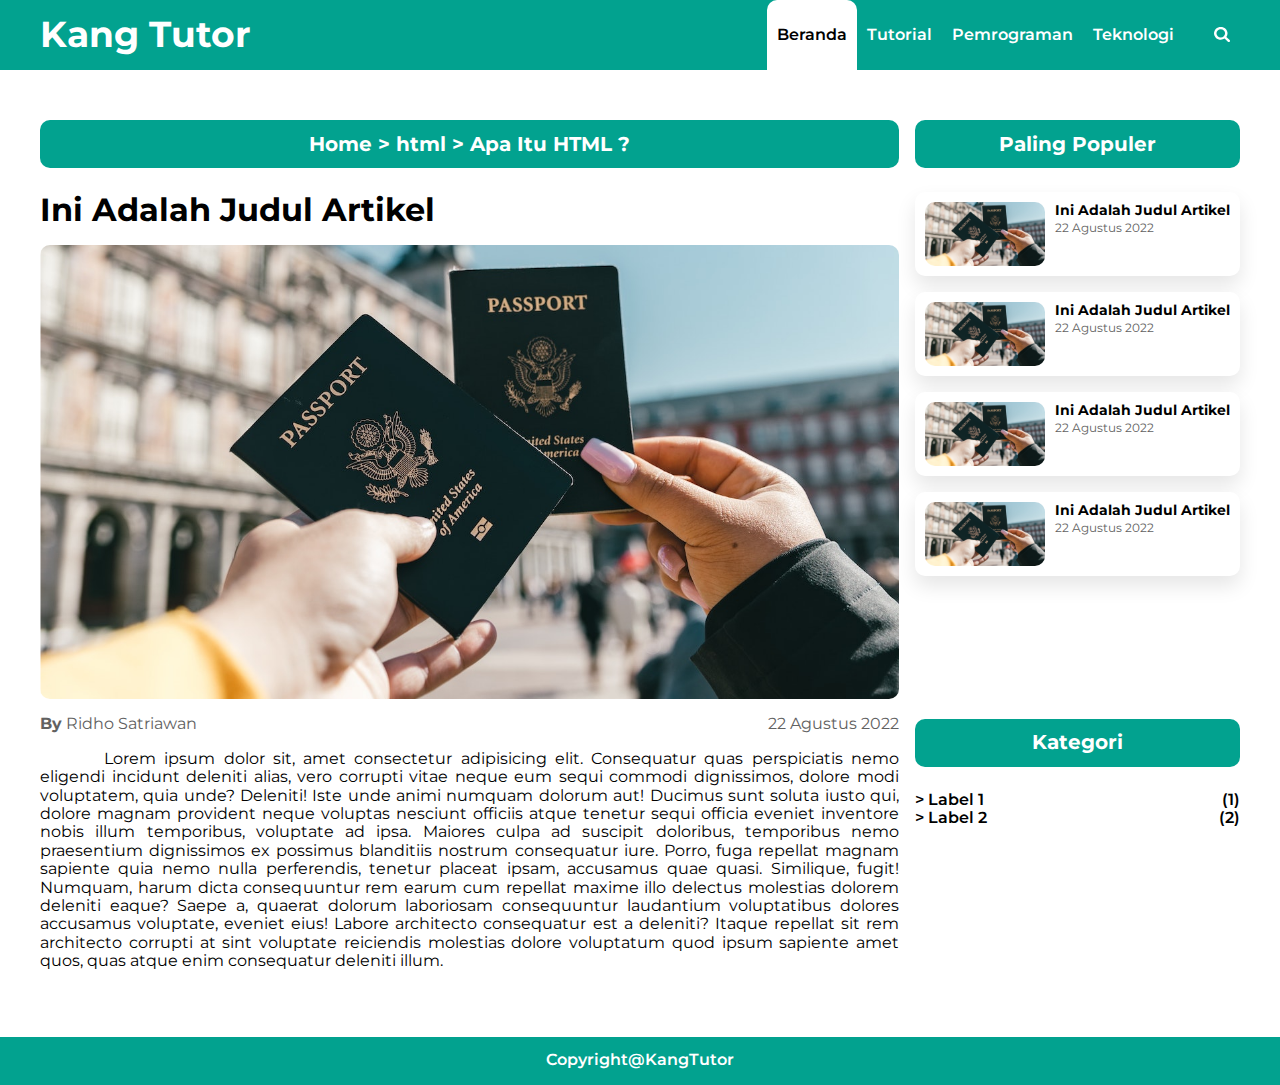
==== post.html @ dec4fd3c "feat: create post page" ====
<!DOCTYPE html>
<html lang="pt-br">
<head>
  <meta charset="UTF-8">
  <meta http-equiv="X-UA-Compatible" content="IE=edge">
  <meta name="viewport" content="width=device-width, initial-scale=1.0">
  <link rel="preconnect" href="https://fonts.googleapis.com">
  <link rel="preconnect" href="https://fonts.gstatic.com" crossorigin>
  <link href="https://fonts.googleapis.com/css2?family=Montserrat:wght@400;500;600;700&display=swap" rel="stylesheet">
  <link rel="stylesheet" href="css/normalize.css">
  <link rel="stylesheet" href="css/variables.css">
  <link rel="stylesheet" href="css/style.css">
  <link rel="stylesheet" href="css/post.css">
  <title>Simple Responsive Blog Design</title>
</head>

<body>
  <header class="blog__header">
    <div class="blog__container">
      <nav class="header__navbar">
        <h1><a href="index.html" class="navbar__logo">Kang Tutor</a></h1>
        <ul class="navbar__links">
          <li class="active"><a href="#" class="navbar__link">Beranda</a></li>
          <li><a href="#" class="navbar__link">Tutorial</a></li>
          <li><a href="#" class="navbar__link">Pemrograman</a></li>
          <li><a href="#" class="navbar__link">Teknologi</a></li>
          <li class="navbar__close"><img class="navbar__close-icon" src="images/icons/close.svg" /></li>
          <li class="navbar__search">
            <form class="navbar__search-bar">
              <input class="search-bar__input" type="text" placeholder="Cari Artikel atau Kategori">
              <button class="search-bar__button">
                <img class="search-bar__icon" src="images/icons/search.svg" />
              </button>
            </form>
            <img class="navbar__search-icon" src="images/icons/search-white.svg" />
          </li>
        </ul>
        <img class="navbar__burger-icon" src="images/icons/burger.svg" alt="Menu" />
      </nav>
    </div>
  </header>

  <main class="blog__content">
    <div class="blog__container">
      <section class="content__main-post">
        <header class="content__section-header">
          <h2>Home > html > Apa Itu HTML ?</h2>
        </header>
        <article class="main-post__post">
          <h1 class="post__title">Ini Adalah Judul Artikel</h1>
          <figure>
            <img class="post__image" src="images/travel.jpg" alt="Ini Adalah Judul Artikel" />
          </figure>
          <div class="post__subtitle">
            <span class="post__author"><strong>By</strong> Ridho Satriawan</span>
            <time datetime="2022-08-22">22 Agustus 2022</time>
          </div>

          <p class="post__content">
            Lorem ipsum dolor sit, amet consectetur adipisicing elit. Consequatur quas perspiciatis nemo eligendi incidunt deleniti alias, vero corrupti vitae neque eum sequi commodi dignissimos, dolore modi voluptatem, quia unde? Deleniti!
            Iste unde animi numquam dolorum aut! Ducimus sunt soluta iusto qui, dolore magnam provident neque voluptas nesciunt officiis atque tenetur sequi officia eveniet inventore nobis illum temporibus, voluptate ad ipsa.
            Maiores culpa ad suscipit doloribus, temporibus nemo praesentium dignissimos ex possimus blanditiis nostrum consequatur iure. Porro, fuga repellat magnam sapiente quia nemo nulla perferendis, tenetur placeat ipsam, accusamus quae quasi.
            Similique, fugit! Numquam, harum dicta consequuntur rem earum cum repellat maxime illo delectus molestias dolorem deleniti eaque? Saepe a, quaerat dolorum laboriosam consequuntur laudantium voluptatibus dolores accusamus voluptate, eveniet eius!
            Labore architecto consequatur est a deleniti? Itaque repellat sit rem architecto corrupti at sint voluptate reiciendis molestias dolore voluptatum quod ipsum sapiente amet quos, quas atque enim consequatur deleniti illum.
          </p>
        </article>
      </section>
  
      <aside class="content__popular-posts">
        <header class="content__section-header">
          <h2>Paling Populer</h2>
        </header>
        <main class="popular-posts__posts">
          <article class="content__card content__card--small">
            <figure>
              <img class="card__image" src="images/travel.jpg" alt="Ini Adalah Judul Artikel" />
            </figure>
            <figcaption>
              <h3>Ini Adalah Judul Artikel</h3>
              <time datetime="2022-08-22">22 Agustus 2022</time>
            </figcaption>
          </article>

          <article class="content__card content__card--small">
            <figure>
              <img class="card__image" src="images/travel.jpg" alt="Ini Adalah Judul Artikel" />
            </figure>
            <figcaption>
              <h3>Ini Adalah Judul Artikel</h3>
              <time datetime="2022-08-22">22 Agustus 2022</time>
            </figcaption>
          </article>

          <article class="content__card content__card--small">
            <figure>
              <img class="card__image" src="images/travel.jpg" alt="Ini Adalah Judul Artikel" />
            </figure>
            <figcaption>
              <h3>Ini Adalah Judul Artikel</h3>
              <time datetime="2022-08-22">22 Agustus 2022</time>
            </figcaption>
          </article>

          <article class="content__card content__card--small">
            <figure>
              <img class="card__image" src="images/travel.jpg" alt="Ini Adalah Judul Artikel" />
            </figure>
            <figcaption>
              <h3>Ini Adalah Judul Artikel</h3>
              <time datetime="2022-08-22">22 Agustus 2022</time>
            </figcaption>
          </article>
        </main>
      </aside>
  
      <aside class="content__categories">
        <header class="content__section-header">
          <h2>Kategori</h2>
        </header>
        <main>
          <ol class="categories__list">
            <li class="list__item">
              <label>Label 1</label>
              <span>(1)</span>
            </li>
            <li class="list__item">
              <label>Label 2</label>
              <span>(2)</span>
            </li>
          </ol>
        </main>
      </aside>
    </div>
  </main>

  <footer class="blog__footer">
    <div class="blog__container">
      <span>Copyright@KangTutor</span>
    </div>
  </footer>

  <script src="js/script.js"></script>
</body>
</html>
---- css/variables.css ----
:root {
  --primary-color: #02A28F;
  --secondary-color: #000000;
  --contrast-color: #FFFFFF;
  --placeholder-color: #D9D9D9;
  --text-highlight-color: #616161;
  --overlay-label-color: rgba(255, 255, 255, 0.6);

  --card-shadow:  0px 10px 20px rgba(0, 0, 0, 0.1);
  --header-shadow: 0px 10px 10px rgba(0, 0, 0, 0.1);

  --large-radio-border: 10px;
  --small-radio-border: 5px;

  /* FONTE SIZE REFERENCE */

  /*  36px === 2.25rem
      32px === 2rem
      24px === 1.5rem
      20px === 1.25rem
      16px === 1rem
      14px === 0.875rem
      12px === 0.75rem
      10px === 0.625rem   */
}
---- css/style.css ----
* {
  font-family: 'Montserrat', sans-serif;
}

.blog__header,
.content__section-header,
.blog__footer {
  background-color: var(--primary-color);
  color: var(--contrast-color);
}

.blog__container {
  padding-inline: 20px;
  margin-inline: auto;
  max-width: 1200px;
}

.header__navbar {
  height: 70px;
  display: flex;
  justify-content: space-between;
  align-items: center;
}

h1, h2, h3 {
  margin: 0;
}

.navbar__logo {
  font-size: 2rem;
  color: var(--contrast-color);
  text-decoration: none;
}

.navbar__links,
.navbar__close-icon {
  display: none;
}

.blog__content {
  padding-block: 15px;
}

.content__last-post {
  margin-bottom: 15px;
}

.content__card figure {
  margin: 0;
  position: relative;
  height: 8px;
  padding-bottom: 52%;
  overflow: hidden;
  border-radius: var(--large-radio-border);
}

.content__card .card__image {
  position: absolute;
  left: 50%;
  top: 50%;
  width: 100%;
  height: auto;
  transform: translate(-50%,-50%); 
}

.content__card--big .card__label {
  position: absolute;
  bottom: 0;
  padding: 20px 5%;
  font-size: 0.875rem;
  background-color: var(--overlay-label-color);
  width: 90%;
  opacity: 0.4;
  transition: all .5s;
}

.content__card--big .card__label:hover {
  opacity: 1;
}

.content__card--big .card__label h3 {
  font-size: 1.5rem;
}

.content__section-header {
  border-radius: var(--small-radio-border);
  display: flex;
  justify-content: center;
  align-items: center;
  padding-inline: 5px;
  height: 28px;
  margin-bottom: 15px;
}

.content__section-header h2 {
  font-size: 0.875rem;
}

.content__section-header a {
  font-size: 0.625rem;
  color: var(--contrast-color);
}

.content__section-header--link {
  justify-content: space-between;
}

.content__card--medium {
  box-shadow: var(--card-shadow);
  border-radius: var(--large-radio-border);
}

.content__card--medium .card__label {
  font-size: 0.875rem;
  padding: 12px 12px 40px 12px;
}

.content__card--medium .card__label h3 {
  font-size: 1.25rem;
}

.content__card--medium .card__label p {
  margin-block: 10px;
}

.content__card--medium .card__category {
  color: var(--primary-color);
}

.content__card--medium .card__author, time {
  color: var(--text-highlight-color);
}

.all-posts__posts {
  display: grid;
  gap: 16px;
  /* grid-template-columns: repeat(auto-fit, minmax(240px, 1fr)); */
}

.content__popular-posts,
.content__categories {
  display: none;
}

.blog__footer,
.blog__footer .blog__container,
.blog__footer span {
  height: 48px;
  font-weight: 600;
}

.blog__footer span {
  display: flex;
  justify-content: center;
  align-items: center;
}

.content__card,
.navbar__burger-icon,
.categories__list .list__item label {
  cursor: pointer;
}

/* Segunda Etapa - Novas Sections */

.navbar__links {
  list-style: none;
  align-items: center;
  height: 100%;
  padding: 0;
}

.navbar__links li {
  height: 100%;
  display: flex;
  align-items: center;
  padding-inline: 10px;
  cursor: pointer;
  transition: all .4s;
}

.navbar__link {
  font-weight: 600;
  color: var(--contrast-color);
  text-decoration: none;
}

.content__card--small {
  box-shadow: var(--card-shadow);
  background-color: var(--contrast-color);
  border-radius: var(--large-radio-border);
  display: flex;
  padding: 10px;
  gap: 10px;
}

.content__card--small figure {
  width: 115px;
  height: 54px;
  padding: 0px;
}

.content__card--small h3 {
  font-size: 0.875rem;
}

.content__card--small time {
  font-size: 0.75rem;
}

.popular-posts__posts {
  display: flex;
  flex-direction: column;
  gap: 16px
}

.content__card--small:last-child {
  display: none;
}

.categories__list {
  /* list-style: "> "; */
  padding: 0;
  font-weight: 600;
}

.categories__list .list__item {
  display: flex;
  justify-content: space-between;
}

.categories__list .list__item label::before {
  content: "> ";
}

.navbar__search-bar {
  /* display: flex; */
  display: none;
  width: 320px;
  position: relative;
}

.search-bar__input {
  width: 100%;
  background-color: var(--placeholder-color);
  border: none;
  outline: none;
  padding-inline: 10px;
  height: 46px;
  border-radius: var(--large-radio-border) 0 0 var(--large-radio-border);
  color: var(--text-highlight-color);
}

.search-bar__input:focus {
  color: var(--secondary-color);
}

.search-bar__button {
  height: 48px;
  width: 40px;
  background-color: var(--placeholder-color);
  padding-inline: 10px;
  border-radius: 0 var(--large-radio-border) var(--large-radio-border) 0;
  cursor: pointer;
  border: none;
  outline: none;
  display: flex;
  align-items: center;
}

/* Terceira Etapa - Menu Mobile */ 

.mobile__menu .header__navbar {
  background-color: var(--primary-color);
  position: fixed;
  height: 100%;
  /* width: 100%; */
  width: calc(100% - 30px);
  z-index: 1;
  top: 0;
  left: 0;
  padding: 20px 15px 60px;
}

.mobile__menu .navbar__links {
  display: flex;
  flex-direction: column;
  justify-content: flex-start;
  align-items: flex-start;
  list-style: none;
  padding: 0;
  margin: 0;
  gap: 24px;
  width: 100%;
  height: 100%;
}

.mobile__menu .navbar__links li {
  width: 100%;
  height: fit-content;
  padding-inline: 0;
}

.mobile__menu .navbar__logo, 
.mobile__menu .navbar__search-icon, 
.mobile__menu .navbar__burger-icon {
  display: none;
}

.mobile__menu .navbar__close-icon {
  display: block;
}

.mobile__menu .navbar__close {
  display: flex;
  justify-content: flex-end;
}

.mobile__menu .navbar__search-bar {
  width: 100%;
  display: flex;
}

.mobile__menu .navbar__search,
.mobile__menu .navbar__close {
  order: -1;
}

.mobile__menu .content__popular-posts {
  display: flex;
  flex-direction: column;
  z-index: 1;
  position: fixed;
  bottom: 60px;
  width: calc(100% - 40px);
}

.mobile__menu .navbar__link,
.mobile__menu .content__section-header h2 {
  font-weight: 700;
  font-size: 2rem;
}

.mobile__menu .content__section-header {
  justify-content: flex-start;
}

.mobile__menu .navbar__links,
.mobile__menu .content__popular-posts {
  max-width: 500px;
}

.mobile__menu .blog__container,
.mobile__menu .header__navbar {
  display: flex;
  justify-content: center;
}

@media screen and (min-width: 768px) {
  .blog__container {
    padding-inline: 40px;
  }

  .blog__content {
    padding-block: 20px;
  }

  .content__last-post,
  .content__section-header {
    margin-bottom: 20px;
  }

  .content__section-header {
    border-radius: var(--large-radio-border);
    padding-inline: 22px;
    height: 48px;
  }

  .navbar__logo {
    font-size: 2.25rem;
  }

  .content__card--big .card__label {
    font-size: 1rem;
  }

  .content__card--big .card__label h3 {
    font-size: 2rem;
  }

  .content__section-header h2 {
    font-size: 1.25rem;
  }
  
  .content__section-header a {
    font-size: 0.875rem;
    color: var(--contrast-color);
  }
  
  .all-posts__posts {
    grid-template-columns: repeat(2, 1fr)
  }

  /* Terceira Etapa - Menu Mobile */ 

  .mobile__menu .content__section-header {
    padding-inline: 0;
  }

  .mobile__menu .navbar__link,
  .mobile__menu .content__section-header h2 {
    font-size: 2.25rem;
  }
}

@media screen and (min-width: 1024px) {
  .content__last-post {
    grid-area: lp;
  }

  .content__all-posts {
    grid-area: ap;
  }

  .content__popular-posts {
    grid-area: pp;
    display: block;
  }

  .content__categories {
    grid-area: ct;
    display: block;
  }

  .blog__content .blog__container {
    display: grid;
    column-gap: 16px;
    grid-template-areas: 
      "lp pp"
      "ap ct"
  }

  .navbar__burger-icon {
    display: none;
  }

  .navbar__links {
    display: flex;
  }

  .blog__content {
    padding-block: 26px;
  }

  .content__last-post,
  .content__section-header {
    margin-bottom: 24px;
  }

  .navbar__links li.active,
  .navbar__links li:hover:not(:last-child) {
    background-color: var(--contrast-color);
    border-radius: var(--large-radio-border) var(--large-radio-border) 0 0;
  }

  .navbar__links li.active a,
  .navbar__links li:hover a {
    color: var(--secondary-color);
  }

  .navbar__search-icon {
    display: block;
    cursor: pointer;
  }
}

@media screen and (min-width: 1280px) {
  .blog__content {
    padding-block: 50px;
  }

  .all-posts__posts {
    gap: 24px;
  }

  .content__card--small:last-child {
    display: flex;
  }

  .content__card--small figure {
    width: 120px;
    height: 64px;
  }
}
---- css/post.css ----
.post__subtitle {
  display: flex;
  justify-content: space-between;
  color: var(--text-highlight-color);
}

.main-post__post figure {
  margin: 0;
  position: relative;
  height: 8px;
  padding-bottom: 52%;
  overflow: hidden;
  border-radius: var(--large-radio-border);
}

.main-post__post .post__image {
  position: absolute;
  left: 50%;
  top: 50%;
  width: 100%;
  height: auto;
  transform: translate(-50%,-50%); 
}

.post__content {
  text-align: justify;
  text-indent: 4rem;
}

.post__title,
.post__subtitle,
.main-post__post figure {
  margin-bottom: 16px;
}

.content__card--small:last-child {
  display: flex;
}

@media screen and (min-width: 1024px) {
  .content__main-post {
    grid-area: mp;
    max-width: 859px;
  }

  .blog__content .blog__container {
    grid-template-areas: 
      "mp pp"
      "mp ct"
  }
}
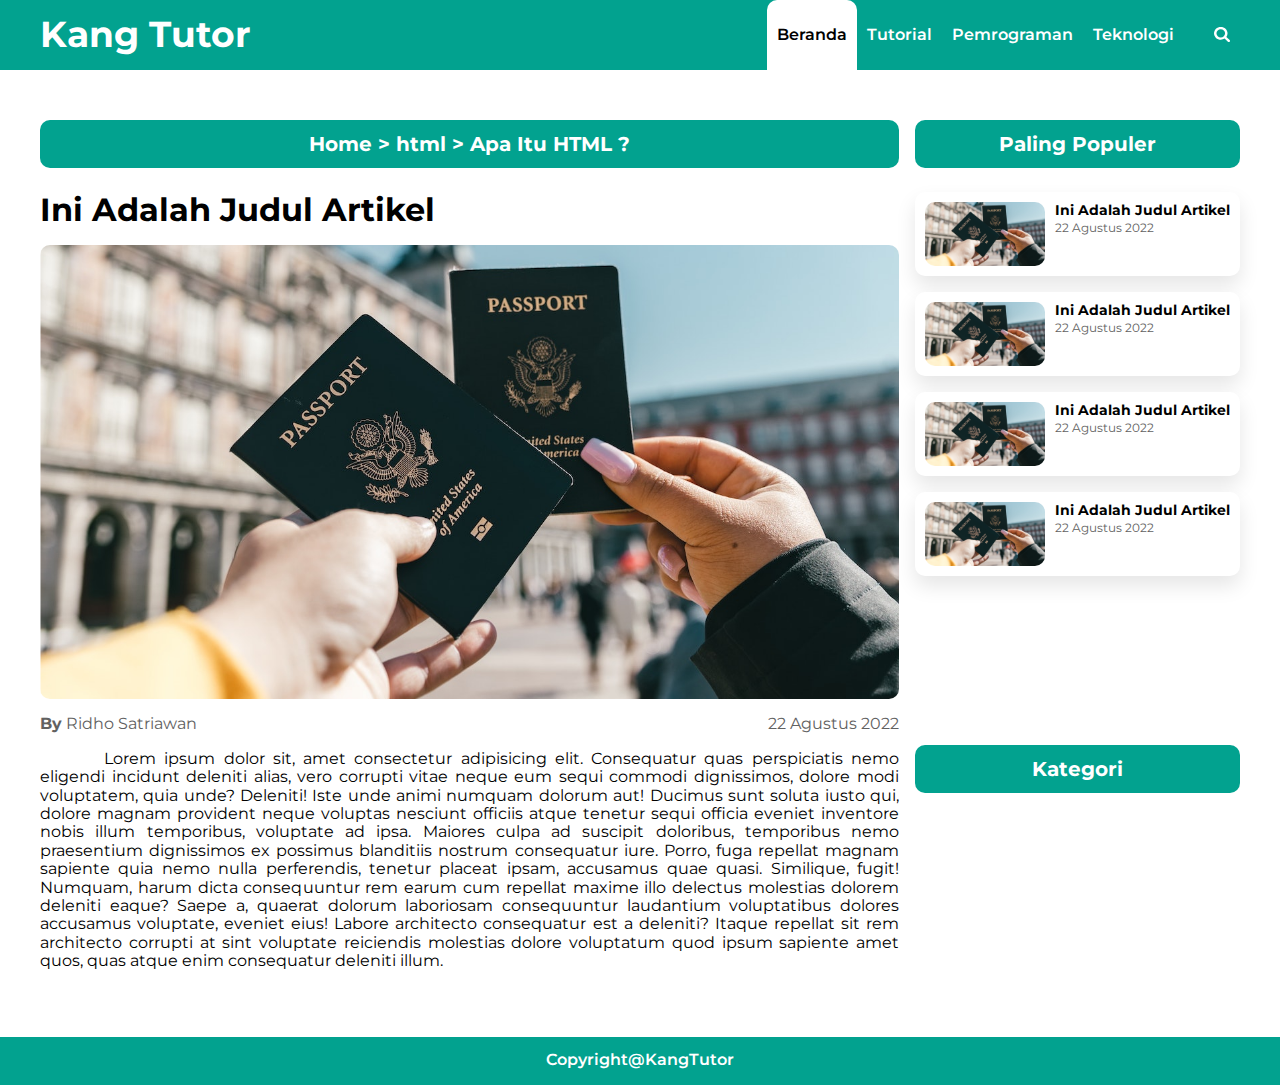
==== commit 632a0bf5: "feat: add initial script on post" ====
--- a/post.html
+++ b/post.html
@@ -140,5 +140,6 @@
   </footer>
 
   <script src="js/script.js"></script>
+  <script src="js/post.js"></script>
 </body>
 </html>--- a/css/style.css
+++ b/css/style.css
@@ -195,6 +195,7 @@
 }
 
 .content__card--small figure {
+  min-width: 115px;
   width: 115px;
   height: 54px;
   padding: 0px;
@@ -472,6 +473,13 @@
     display: block;
     cursor: pointer;
   }
+
+  /* News */
+
+  .content__popular-posts,
+  .content__categories {
+    max-width: 325px;
+  }
 }
 
 @media screen and (min-width: 1280px) {
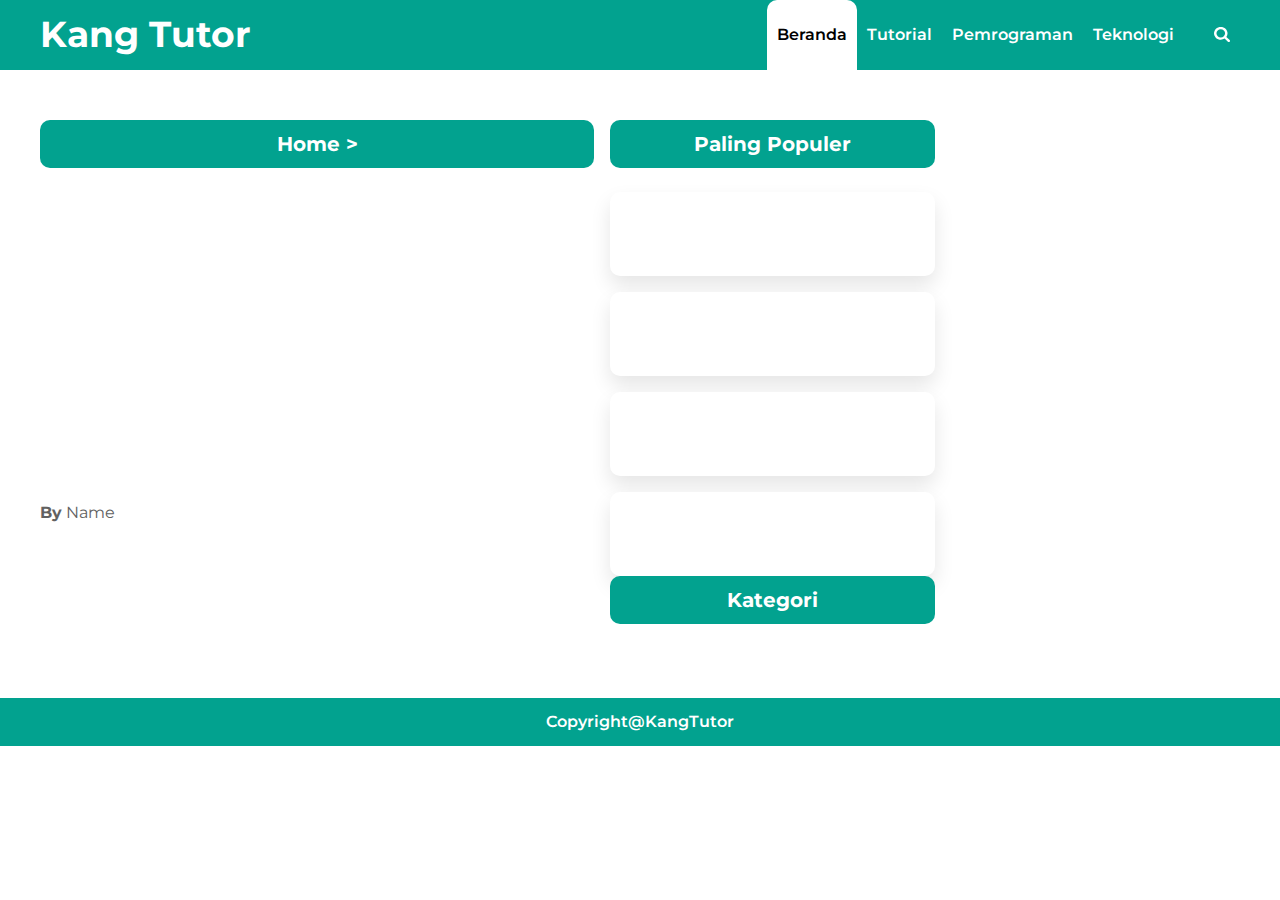
==== commit e2610186: "feat: remove static content" ====
--- a/post.html
+++ b/post.html
@@ -11,6 +11,7 @@
   <link rel="stylesheet" href="css/variables.css">
   <link rel="stylesheet" href="css/style.css">
   <link rel="stylesheet" href="css/post.css">
+  <link rel="stylesheet" href="css/loader.css">
   <title>Simple Responsive Blog Design</title>
 </head>
 
@@ -44,25 +45,19 @@
     <div class="blog__container">
       <section class="content__main-post">
         <header class="content__section-header">
-          <h2>Home > html > Apa Itu HTML ?</h2>
+          <h2>Home > <em></em></h2>
         </header>
         <article class="main-post__post">
-          <h1 class="post__title">Ini Adalah Judul Artikel</h1>
+          <h1 class="post__title"></h1>
           <figure>
-            <img class="post__image" src="images/travel.jpg" alt="Ini Adalah Judul Artikel" />
+            <img class="post__image"/>
           </figure>
           <div class="post__subtitle">
-            <span class="post__author"><strong>By</strong> Ridho Satriawan</span>
-            <time datetime="2022-08-22">22 Agustus 2022</time>
+            <span class="post__author"><strong>By</strong> Name</span>
+            <time></time>
           </div>
 
-          <p class="post__content">
-            Lorem ipsum dolor sit, amet consectetur adipisicing elit. Consequatur quas perspiciatis nemo eligendi incidunt deleniti alias, vero corrupti vitae neque eum sequi commodi dignissimos, dolore modi voluptatem, quia unde? Deleniti!
-            Iste unde animi numquam dolorum aut! Ducimus sunt soluta iusto qui, dolore magnam provident neque voluptas nesciunt officiis atque tenetur sequi officia eveniet inventore nobis illum temporibus, voluptate ad ipsa.
-            Maiores culpa ad suscipit doloribus, temporibus nemo praesentium dignissimos ex possimus blanditiis nostrum consequatur iure. Porro, fuga repellat magnam sapiente quia nemo nulla perferendis, tenetur placeat ipsam, accusamus quae quasi.
-            Similique, fugit! Numquam, harum dicta consequuntur rem earum cum repellat maxime illo delectus molestias dolorem deleniti eaque? Saepe a, quaerat dolorum laboriosam consequuntur laudantium voluptatibus dolores accusamus voluptate, eveniet eius!
-            Labore architecto consequatur est a deleniti? Itaque repellat sit rem architecto corrupti at sint voluptate reiciendis molestias dolore voluptatum quod ipsum sapiente amet quos, quas atque enim consequatur deleniti illum.
-          </p>
+          <p class="post__content"></p>
         </article>
       </section>
   
@@ -72,43 +67,20 @@
         </header>
         <main class="popular-posts__posts">
           <article class="content__card content__card--small">
-            <figure>
-              <img class="card__image" src="images/travel.jpg" alt="Ini Adalah Judul Artikel" />
-            </figure>
-            <figcaption>
-              <h3>Ini Adalah Judul Artikel</h3>
-              <time datetime="2022-08-22">22 Agustus 2022</time>
-            </figcaption>
+            <figure><img class="card__image"/></figure>
+            <figcaption><h3></h3><time></time></figcaption>
           </article>
-
           <article class="content__card content__card--small">
-            <figure>
-              <img class="card__image" src="images/travel.jpg" alt="Ini Adalah Judul Artikel" />
-            </figure>
-            <figcaption>
-              <h3>Ini Adalah Judul Artikel</h3>
-              <time datetime="2022-08-22">22 Agustus 2022</time>
-            </figcaption>
+            <figure><img class="card__image"/></figure>
+            <figcaption><h3></h3><time></time></figcaption>
           </article>
-
           <article class="content__card content__card--small">
-            <figure>
-              <img class="card__image" src="images/travel.jpg" alt="Ini Adalah Judul Artikel" />
-            </figure>
-            <figcaption>
-              <h3>Ini Adalah Judul Artikel</h3>
-              <time datetime="2022-08-22">22 Agustus 2022</time>
-            </figcaption>
+            <figure><img class="card__image"/></figure>
+            <figcaption><h3></h3><time></time></figcaption>
           </article>
-
           <article class="content__card content__card--small">
-            <figure>
-              <img class="card__image" src="images/travel.jpg" alt="Ini Adalah Judul Artikel" />
-            </figure>
-            <figcaption>
-              <h3>Ini Adalah Judul Artikel</h3>
-              <time datetime="2022-08-22">22 Agustus 2022</time>
-            </figcaption>
+            <figure><img class="card__image"/></figure>
+            <figcaption><h3></h3><time></time></figcaption>
           </article>
         </main>
       </aside>
@@ -118,16 +90,7 @@
           <h2>Kategori</h2>
         </header>
         <main>
-          <ol class="categories__list">
-            <li class="list__item">
-              <label>Label 1</label>
-              <span>(1)</span>
-            </li>
-            <li class="list__item">
-              <label>Label 2</label>
-              <span>(2)</span>
-            </li>
-          </ol>
+          <ol class="categories__list"></ol>
         </main>
       </aside>
     </div>
